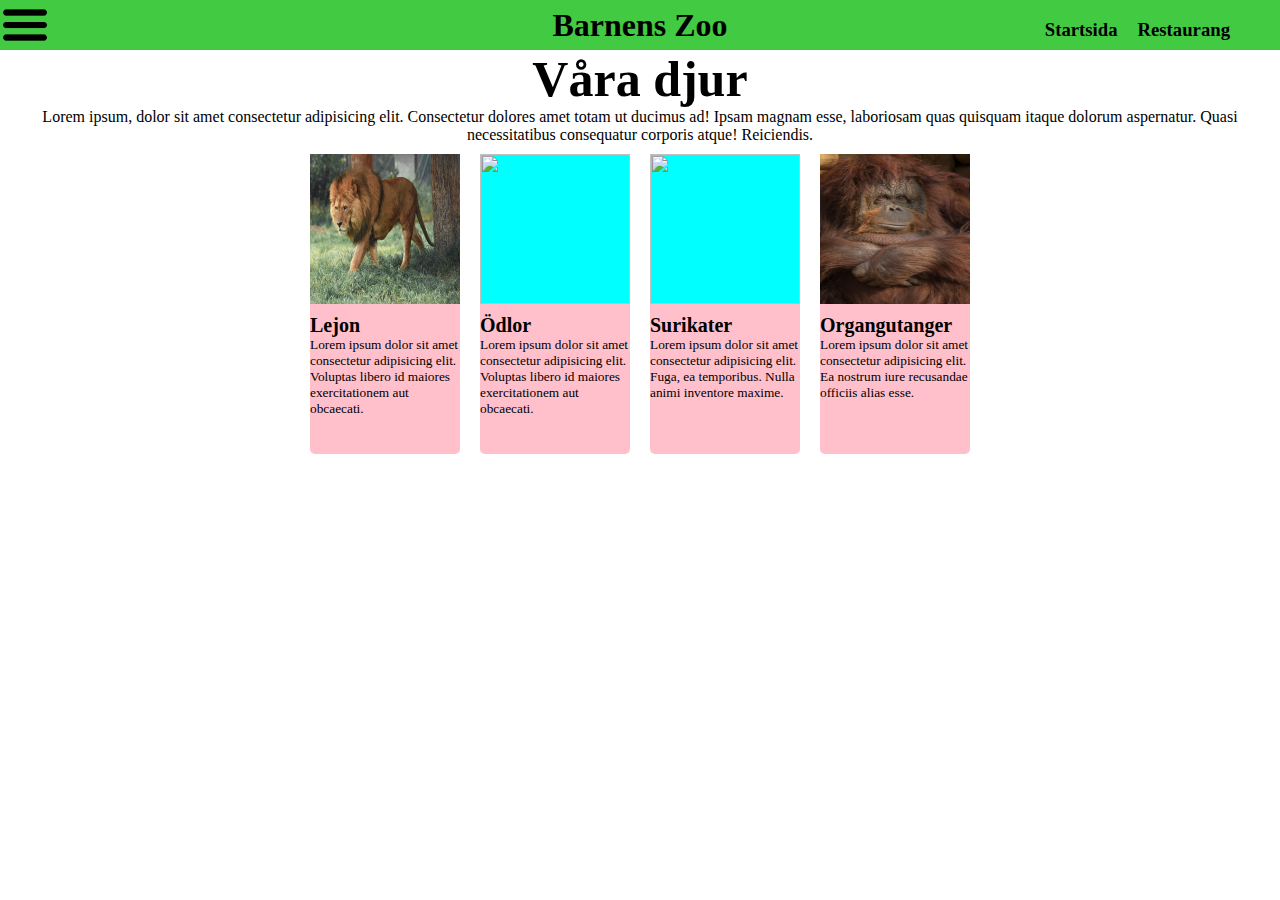
==== om_djuren.html @ 93880954 "lektion 4" ====
<!DOCTYPE html>
<html lang="en">
<head>
    <meta charset="UTF-8">
    <meta http-equiv="X-UA-Compatible" content="IE=edge">
    <meta name="viewport" content="width=device-width, initial-scale=1.0">
    <title>Barnens Zoo</title>
    <link rel="stylesheet" href="css/style.css">
</head>
<body>
    <div id="grid_wrapper_om_djuren">
        <header>
            <img src="img/Hamburger_icon.svg.png" alt="" id="hamburger_icon">
            <h1 id="titel">Barnens Zoo</h1>
            <div id="div_header">
                <div class="div_header"><h3>Startsida</h3></div>
                <div class="div_header"><h3>Restaurang</h3></div>
            </div>
        </header>

        
        <div id="info_text_djur">
        <h2 id="våra_djur">Våra djur</h2>
        <p>Lorem ipsum, dolor sit amet consectetur adipisicing elit. Consectetur dolores amet totam ut ducimus ad! Ipsam magnam esse, laboriosam quas quisquam itaque dolorum aspernatur. Quasi necessitatibus consequatur corporis atque! Reiciendis.</p>
        </div>
        
        <section id="section_övre" class="card_layouts">
            <div class="card">
                <div class="card_image"><img src="img/animals/francesco-ZxNKxnR32Ng-unsplash.jpg" alt="" class="djur"></div>
                <h2>Lejon</h2>
                <p>Lorem ipsum dolor sit amet consectetur adipisicing elit. Voluptas libero id maiores exercitationem aut obcaecati.</p>
            </div>
            <div class="card">
                <div class="card_image"><img src="img/animals/-lizards_-animals_-zoo_-istanbul_-turkey_-istanbulzoo_-tourism_(14304639363).jpeg" alt="" class="djur"></div>
                <h2>Ödlor</h2>
                <p>Lorem ipsum dolor sit amet consectetur adipisicing elit. Voluptas libero id maiores exercitationem aut obcaecati.</p>
            </div>
            <div class="card">
                <div class="card_image"><img src="img/animals/meerkats-zoo-animals-zoological-garden-preview.jpeg" alt="" class="djur"></div>
                <h2>Surikater</h2>
                <p>Lorem ipsum dolor sit amet consectetur adipisicing elit. Fuga, ea temporibus. Nulla animi inventore maxime.</p>
            </div>
            <div class="card">
                <div class="card_image"><img src="img/animals/orangutang.jpg" alt="" class="djur"></div>
                <h2>Organgutanger</h2>
                <p>Lorem ipsum dolor sit amet consectetur adipisicing elit. Ea nostrum iure recusandae officiis alias esse.</p>
            </div>
        </section>
    <section id="section_mitten" class="card_layouts"></section>
    <section id="section_food" class="card_layouts"></section>
</div>
    
</body>
</html>
---- css/style.css ----
* {
    margin: 0;
    padding: 0;
    box-sizing: border-box;
}

#grid_wrapper{
    display: grid;
    height: 100vh;
    width: 100vh;
}

header {
   display: flex;
   background-color: rgb(67, 202, 67);
    height: 50px;
    width: 100%;
    align-items: center;
    justify-content: center;
    position: relative;
}

#div_header{
    display: flex;
    position: absolute;
    right: 30px;
    margin: 10px;
    margin-bottom: 0px;
}

.div_header{
    margin: 10px;
    color: inherit;
    text-decoration: inherit;
}

#titel{
    justify-content: center;
    align-items: center;
}

#hamburger_icon{
    height: 50px;
    width: auto;
    justify-content: flex-start;
    position: absolute;
    left: 0;
}

.bild_start{
    height: 200px;
    width: auto;
    border-radius: 3px;
    border: black;
}

#section_öppettider{
    display: flex;
    justify-content: center;
    flex-direction: column;
    align-items: center;
}

#div_öppettider{
    margin-top: 20px;
}

.klick_texter{
    border: 3px solid black;
    border-radius: 3px;
    width: 150px;
}

#entrance{
    height: 100%;
    width: auto;
}


#startsida_text{
    width: 900px;
    margin-top: 30px;
}



om djuren

#grid_wrapper_om_djuren{
    display: grid;
    margin: 10px;
    justify-content: center;
}


#info_text_djur{
    display: grid;
    justify-content: center;
    text-align: center;
}

#våra_djur{
    font-size: 50px;
}

#section_övre{
    display: flex;
    justify-content: center;
}

.card_layouts{
    
}

.card_image{
background-color: aqua;
height: 150px;
margin-bottom: 10px;
}

.card{
    margin: 10px;
    height: 300px;
    width: 150px;
    background-color: pink;
    border-radius: 5px;
    font-size: smaller;
}

.djur{
    height: 150px;
    width: 150px;
}
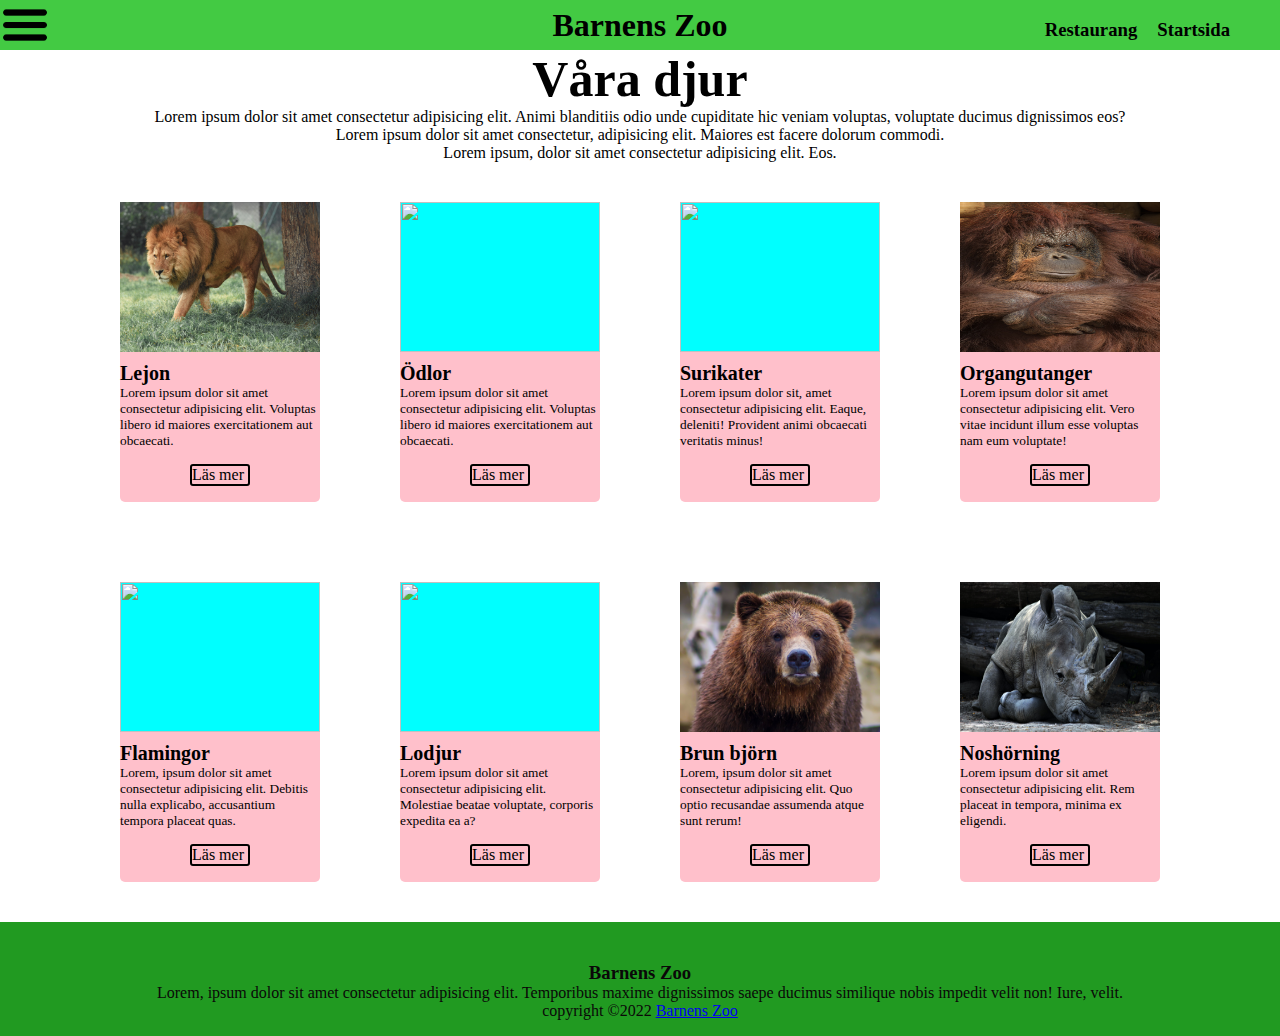
==== commit 322ea4bf: "lektion 4(glömde pusha efter lektionen)" ====
--- a/om_djuren.html
+++ b/om_djuren.html
@@ -13,42 +13,86 @@
             <img src="img/Hamburger_icon.svg.png" alt="" id="hamburger_icon">
             <h1 id="titel">Barnens Zoo</h1>
             <div id="div_header">
-                <div class="div_header"><h3>Startsida</h3></div>
-                <div class="div_header"><h3>Restaurang</h3></div>
+                <div class="div_header_text"><h3><a class="byta_sida" href="/WU_projekt_ht22_zoo_2A/restaurang.html">Restaurang</a></h3></div>
+                <div class="div_header_text"><h3><a class="byta_sida" href="/WU_projekt_ht22_zoo_2A/index.html">Startsida</a></h3></div>
             </div>
         </header>
 
-        
         <div id="info_text_djur">
         <h2 id="våra_djur">Våra djur</h2>
-        <p>Lorem ipsum, dolor sit amet consectetur adipisicing elit. Consectetur dolores amet totam ut ducimus ad! Ipsam magnam esse, laboriosam quas quisquam itaque dolorum aspernatur. Quasi necessitatibus consequatur corporis atque! Reiciendis.</p>
+        <p>Lorem ipsum dolor sit amet consectetur adipisicing elit. Animi blanditiis odio unde cupiditate hic veniam voluptas, voluptate ducimus dignissimos eos?</p>
+        <p>Lorem ipsum dolor sit amet consectetur, adipisicing elit. Maiores est facere dolorum commodi.</p>
+        <p>Lorem ipsum, dolor sit amet consectetur adipisicing elit. Eos.</p>
         </div>
         
-        <section id="section_övre" class="card_layouts">
+        <section id="section_ovan" class="card_layouts">
             <div class="card">
                 <div class="card_image"><img src="img/animals/francesco-ZxNKxnR32Ng-unsplash.jpg" alt="" class="djur"></div>
                 <h2>Lejon</h2>
                 <p>Lorem ipsum dolor sit amet consectetur adipisicing elit. Voluptas libero id maiores exercitationem aut obcaecati.</p>
+                <div class="mer_info"><p>Läs mer</p></div>
             </div>
             <div class="card">
                 <div class="card_image"><img src="img/animals/-lizards_-animals_-zoo_-istanbul_-turkey_-istanbulzoo_-tourism_(14304639363).jpeg" alt="" class="djur"></div>
                 <h2>Ödlor</h2>
                 <p>Lorem ipsum dolor sit amet consectetur adipisicing elit. Voluptas libero id maiores exercitationem aut obcaecati.</p>
+                <div class="mer_info"><p>Läs mer</p></div>
             </div>
             <div class="card">
                 <div class="card_image"><img src="img/animals/meerkats-zoo-animals-zoological-garden-preview.jpeg" alt="" class="djur"></div>
                 <h2>Surikater</h2>
-                <p>Lorem ipsum dolor sit amet consectetur adipisicing elit. Fuga, ea temporibus. Nulla animi inventore maxime.</p>
+                <p>Lorem ipsum dolor sit, amet consectetur adipisicing elit. Eaque, deleniti! Provident animi obcaecati veritatis minus!</p>
+                <div class="mer_info"><p>Läs mer</p></div>
             </div>
             <div class="card">
                 <div class="card_image"><img src="img/animals/orangutang.jpg" alt="" class="djur"></div>
                 <h2>Organgutanger</h2>
-                <p>Lorem ipsum dolor sit amet consectetur adipisicing elit. Ea nostrum iure recusandae officiis alias esse.</p>
+                <p>Lorem ipsum dolor sit amet consectetur adipisicing elit. Vero vitae incidunt illum esse voluptas nam eum voluptate!</p>
+                <div class="mer_info"><p>Läs mer</p></div>
             </div>
         </section>
-    <section id="section_mitten" class="card_layouts"></section>
-    <section id="section_food" class="card_layouts"></section>
-</div>
+        <section id="section_undre" class="card_layouts">
+            <div class="card">
+                <div class="card_image"><img src="img/animals/2019-07-24-04-30-37-550x413.jpeg" alt="" class="djur"></div>
+                <h2>Flamingor</h2>
+                <p>Lorem, ipsum dolor sit amet consectetur adipisicing elit. Debitis nulla explicabo, accusantium tempora placeat quas.</p>
+                <div class="mer_info">Läs mer</div>
+            </div>
+
+            <div class="card">
+                <div class="card_image"><img src="img/animals/rs=w_365,h_365,cg_true.webp" alt="" class="djur"></div>
+                <h2>Lodjur</h2>
+                <p>Lorem ipsum dolor sit amet consectetur adipisicing elit. Molestiae beatae voluptate, corporis expedita ea a?</p>
+                <div class="mer_info">Läs mer</div>
+            </div>
+
+            <div class="card">
+                <div class="card_image"><img src="img/animals/becca-_r6w0R6SueQ-unsplash.jpg" alt="" class="djur"></div>
+                <h2>Brun björn</h2>
+                <p>Lorem, ipsum dolor sit amet consectetur adipisicing elit. Quo optio recusandae assumenda atque sunt rerum!</p>
+                <div class="mer_info">Läs mer</div>
+            </div>
+
+            <div class="card">
+                <div class="card_image"><img src="img/animals/ashes-sitoula-Tn09il6Doe4-unsplash.jpg" alt="" class="djur"></div>
+                <h2>Noshörning</h2>
+                <p>Lorem ipsum dolor sit amet consectetur adipisicing elit. Rem placeat in tempora, minima ex eligendi.</p>
+                <div class="mer_info">Läs mer</div>
+            </div>
+
+
+        </section>
+        
+        <div class="footer_content">
+            <footer>
+                <h3>Barnens Zoo</h3>
+                <p>Lorem, ipsum dolor sit amet consectetur adipisicing elit. Temporibus maxime dignissimos saepe ducimus similique nobis impedit velit non! Iure, velit.</p>
+                <div class="footer_bottom">
+                    <p>copyright &copy;2022 <a href="#">Barnens Zoo</a></p>
+                </div>
+            </footer>
+        </div>
+    </div>
     
 </body>
 </html>--- a/css/style.css
+++ b/css/style.css
@@ -28,10 +28,10 @@
     margin-bottom: 0px;
 }
 
-.div_header{
+.div_header_text{
     margin: 10px;
-    color: inherit;
-    text-decoration: inherit;
+    color: black;
+    cursor: pointer;
 }
 
 #titel{
@@ -45,6 +45,7 @@
     justify-content: flex-start;
     position: absolute;
     left: 0;
+    cursor: pointer;
 }
 
 .bild_start{
@@ -59,16 +60,25 @@
     justify-content: center;
     flex-direction: column;
     align-items: center;
+    margin-top: 10px;
 }
 
 #div_öppettider{
     margin-top: 20px;
+    margin-bottom: 10px;
 }
 
 .klick_texter{
     border: 3px solid black;
     border-radius: 3px;
-    width: 150px;
+    width: 100px;
+    background-color: red;
+    cursor: pointer;
+    color: white;
+}
+
+.klick_texter:hover{
+    background-color: rgb(247, 98, 98);
 }
 
 #entrance{
@@ -77,12 +87,67 @@
 }
 
 
-#startsida_text{
-    width: 900px;
-    margin-top: 30px;
-}
-
-
+.footer-content .socials {
+    gap: 10px;
+  }
+  
+
+footer {
+    padding-block: 1rem;
+    background: rgb(33, 154, 33);
+    height: auto;
+    width: auto;
+    padding-top: 40px;
+    color: rgb(10, 8, 8);
+    text-align: center;
+  }
+  
+  .footer-content {
+    display: flex;
+    align-items: center;
+    justify-content: center;
+    text-align: center;
+  }
+  
+  .footer-content h3 {
+    font-size: 2.1rem;
+    font-weight: 500;
+    text-transform: capitalize;
+    line-height: 3rem;
+  }
+  
+  .footer-content p {
+    max-width: 500px;
+    margin: 10px auto;
+    line-height: 28px;
+    font-size: 14px;
+    color: #cacdd2;
+  }
+  
+  .footer-bottom {
+    background: #000;
+    width: 100vw;
+    padding: 40px;
+    padding-bottom: 40px;
+    text-align: center;
+  }
+  
+  .footer-bottom p {
+    float: left;
+    font-size: 14px;
+    word-spacing: 2px;
+    text-transform: capitalize;
+  }
+  .footer-bottom p a {
+    color: #070909;
+    font-size: 16px;
+    text-decoration: none;
+  }
+  .footer-bottom {
+    text-transform: uppercase;
+    opacity: 0.4;
+    font-weight: 200;
+  }
 
 om djuren
 
@@ -103,9 +168,14 @@
     font-size: 50px;
 }
 
-#section_övre{
+#section_ovan{
     display: flex;
     justify-content: center;
+}
+
+#section_undre{
+  display: flex;
+  justify-content: center;
 }
 
 .card_layouts{
@@ -119,9 +189,9 @@
 }
 
 .card{
-    margin: 10px;
+    margin: 40px;
     height: 300px;
-    width: 150px;
+    width: 200px;
     background-color: pink;
     border-radius: 5px;
     font-size: smaller;
@@ -129,10 +199,132 @@
 
 .djur{
     height: 150px;
-    width: 150px;
-}
-
-
-
-
-
+    width: 200px;
+}
+
+.mer_info{
+  justify-content: center;
+  margin-left: 70px;
+  font-size: larger;
+  margin-top: 15px;
+  border: 2px solid black;
+  width: 60px;
+  border-radius: 3px;
+  cursor: pointer;
+}
+
+.mer_info:hover{
+
+}
+
+.byta_sida{
+  text-decoration: double;
+  color: #000;
+}
+
+
+restaurang
+
+#grid_wrapper_restaurang{
+display: grid;
+margin: 10px;
+justify-content: center;
+}
+
+#info_text_restaurang{
+  display: grid;
+  justify-content: center;
+  text-align: center;
+}
+
+#annan_mat{
+  display: flex;
+  height: 50px;
+  font-size: larger;
+  justify-content: space-evenly;
+  margin-top: 10px;
+  cursor: pointer;
+}
+
+#varmrätt_text{
+  text-decoration-line: underline;
+}
+
+.menu{
+  font-size: 14px;
+  margin-bottom: 50px;
+}
+
+.menu_group_heading{
+  margin: 0;
+  padding-bottom: 0,5em;
+  border-bottom: 2px solid #ccc;
+  margin-left: 14px;
+  margin-right: 14px;
+}
+
+.menu_group{
+  display: grid;
+  grid-template-columns: 1fr;
+  gap: 1.5em;
+  padding: 1.5em 0;
+}
+
+.menu_item{
+  display: flex;
+}
+
+.menu_item_image{
+  width: 125px;
+  height: 125px;
+  flex-shrink: 0;
+  object-fit: cover;
+  margin-right: 1.5em;
+  margin-left: 14px;
+}
+
+.manu_item_text{
+  flex-grow: 1;
+}
+
+.menu_item_heading{
+  display: flex;
+  justify-content: space-between;
+}
+
+.menu_item_name{
+  margin-right: 50px;
+}
+
+.menu_item_description{
+  line-height: 1.5;
+  width: 250px;
+}
+
+.menu_item_r{
+  display: flex;
+  margin-left: 425px;
+}
+
+.menu_group_2{
+  display: flex;
+  margin-top: 5px;
+  margin-bottom: 1.5em;
+}
+
+.menu_item_r_2{
+  display: flex;
+  margin-left: 413px;
+}
+
+.menu_group_3{
+  display: flex;
+  margin-top: 1.5em;
+}
+
+.menu_item_r_3{
+  display: flex;
+  margin-left: 425px;
+}
+
+
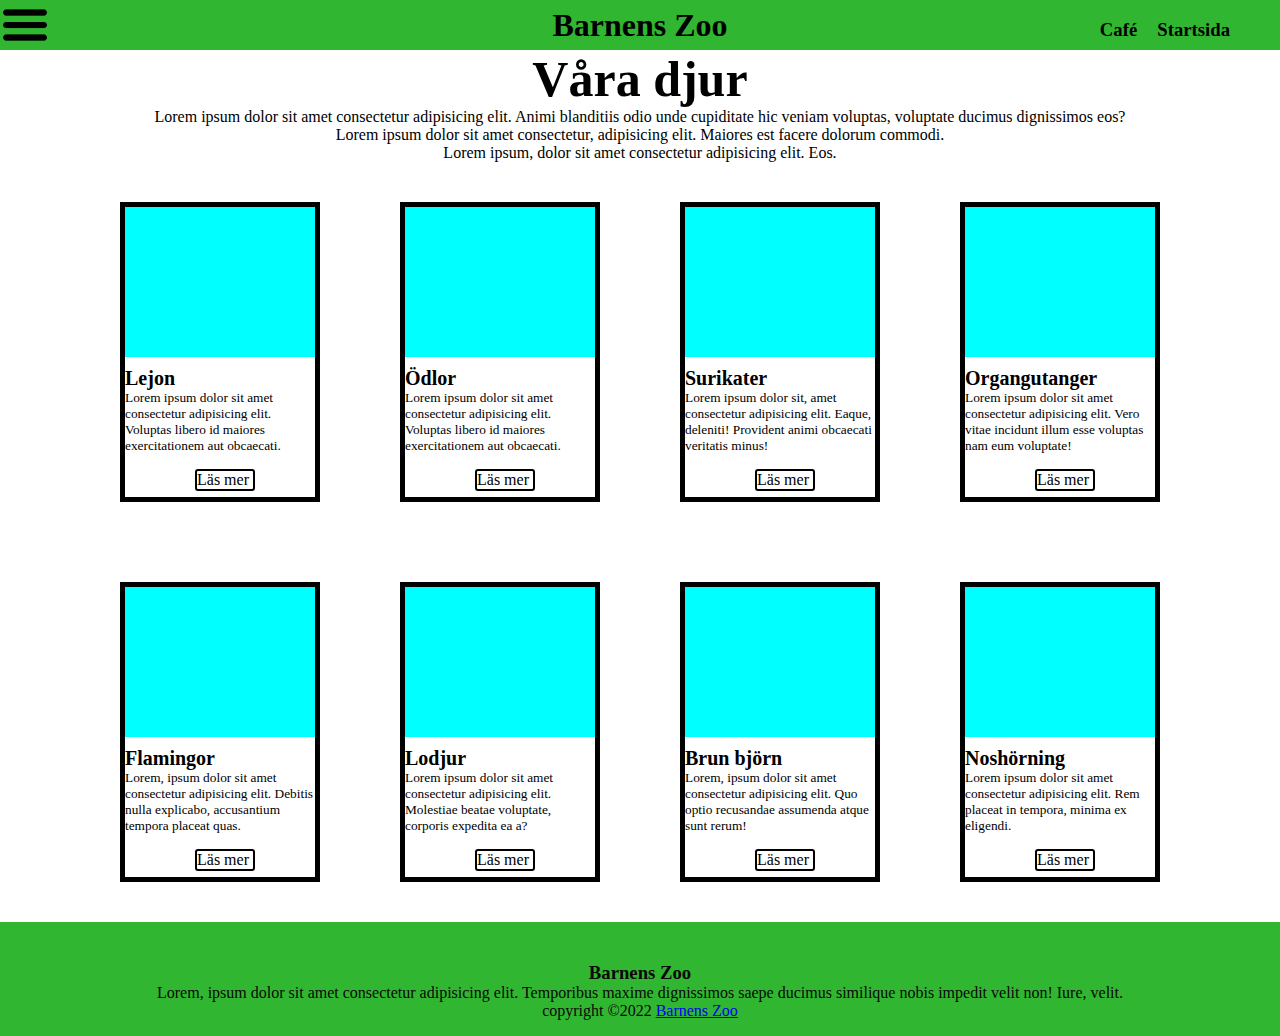
==== commit be192250: "inlämning" ====
--- a/om_djuren.html
+++ b/om_djuren.html
@@ -13,7 +13,7 @@
             <img src="img/Hamburger_icon.svg.png" alt="" id="hamburger_icon">
             <h1 id="titel">Barnens Zoo</h1>
             <div id="div_header">
-                <div class="div_header_text"><h3><a class="byta_sida" href="/WU_projekt_ht22_zoo_2A/restaurang.html">Restaurang</a></h3></div>
+                <div class="div_header_text"><h3><a class="byta_sida" href="/WU_projekt_ht22_zoo_2A/restaurang.html">Café</a></h3></div>
                 <div class="div_header_text"><h3><a class="byta_sida" href="/WU_projekt_ht22_zoo_2A/index.html">Startsida</a></h3></div>
             </div>
         </header>
@@ -27,25 +27,25 @@
         
         <section id="section_ovan" class="card_layouts">
             <div class="card">
-                <div class="card_image"><img src="img/animals/francesco-ZxNKxnR32Ng-unsplash.jpg" alt="" class="djur"></div>
+                <div class="card_image" id="card_1"></div>
                 <h2>Lejon</h2>
                 <p>Lorem ipsum dolor sit amet consectetur adipisicing elit. Voluptas libero id maiores exercitationem aut obcaecati.</p>
                 <div class="mer_info"><p>Läs mer</p></div>
             </div>
             <div class="card">
-                <div class="card_image"><img src="img/animals/-lizards_-animals_-zoo_-istanbul_-turkey_-istanbulzoo_-tourism_(14304639363).jpeg" alt="" class="djur"></div>
+                <div class="card_image" id="card_2"></div>
                 <h2>Ödlor</h2>
                 <p>Lorem ipsum dolor sit amet consectetur adipisicing elit. Voluptas libero id maiores exercitationem aut obcaecati.</p>
                 <div class="mer_info"><p>Läs mer</p></div>
             </div>
             <div class="card">
-                <div class="card_image"><img src="img/animals/meerkats-zoo-animals-zoological-garden-preview.jpeg" alt="" class="djur"></div>
+                <div class="card_image" id="card_3"></div>
                 <h2>Surikater</h2>
                 <p>Lorem ipsum dolor sit, amet consectetur adipisicing elit. Eaque, deleniti! Provident animi obcaecati veritatis minus!</p>
                 <div class="mer_info"><p>Läs mer</p></div>
             </div>
             <div class="card">
-                <div class="card_image"><img src="img/animals/orangutang.jpg" alt="" class="djur"></div>
+                <div class="card_image" id="card_4"></div>
                 <h2>Organgutanger</h2>
                 <p>Lorem ipsum dolor sit amet consectetur adipisicing elit. Vero vitae incidunt illum esse voluptas nam eum voluptate!</p>
                 <div class="mer_info"><p>Läs mer</p></div>
@@ -53,28 +53,28 @@
         </section>
         <section id="section_undre" class="card_layouts">
             <div class="card">
-                <div class="card_image"><img src="img/animals/2019-07-24-04-30-37-550x413.jpeg" alt="" class="djur"></div>
+                <div class="card_image" id="card_5"></div>
                 <h2>Flamingor</h2>
                 <p>Lorem, ipsum dolor sit amet consectetur adipisicing elit. Debitis nulla explicabo, accusantium tempora placeat quas.</p>
                 <div class="mer_info">Läs mer</div>
             </div>
 
             <div class="card">
-                <div class="card_image"><img src="img/animals/rs=w_365,h_365,cg_true.webp" alt="" class="djur"></div>
+                <div class="card_image" id="card_6"></div>
                 <h2>Lodjur</h2>
                 <p>Lorem ipsum dolor sit amet consectetur adipisicing elit. Molestiae beatae voluptate, corporis expedita ea a?</p>
                 <div class="mer_info">Läs mer</div>
             </div>
 
             <div class="card">
-                <div class="card_image"><img src="img/animals/becca-_r6w0R6SueQ-unsplash.jpg" alt="" class="djur"></div>
+                <div class="card_image" id="card_7"></div>
                 <h2>Brun björn</h2>
                 <p>Lorem, ipsum dolor sit amet consectetur adipisicing elit. Quo optio recusandae assumenda atque sunt rerum!</p>
                 <div class="mer_info">Läs mer</div>
             </div>
 
             <div class="card">
-                <div class="card_image"><img src="img/animals/ashes-sitoula-Tn09il6Doe4-unsplash.jpg" alt="" class="djur"></div>
+                <div class="card_image" id="card_8"></div>
                 <h2>Noshörning</h2>
                 <p>Lorem ipsum dolor sit amet consectetur adipisicing elit. Rem placeat in tempora, minima ex eligendi.</p>
                 <div class="mer_info">Läs mer</div>
--- a/css/style.css
+++ b/css/style.css
@@ -12,7 +12,7 @@
 
 header {
    display: flex;
-   background-color: rgb(67, 202, 67);
+   background-color: rgb(49, 182, 49);
     height: 50px;
     width: 100%;
     align-items: center;
@@ -21,8 +21,8 @@
 }
 
 #div_header{
+  position: absolute;
     display: flex;
-    position: absolute;
     right: 30px;
     margin: 10px;
     margin-bottom: 0px;
@@ -78,7 +78,7 @@
 }
 
 .klick_texter:hover{
-    background-color: rgb(247, 98, 98);
+    background-color: rgb(210, 65, 65);
 }
 
 #entrance{
@@ -94,7 +94,7 @@
 
 footer {
     padding-block: 1rem;
-    background: rgb(33, 154, 33);
+    background: rgb(49, 182, 49);
     height: auto;
     width: auto;
     padding-top: 40px;
@@ -183,23 +183,50 @@
 }
 
 .card_image{
-background-color: aqua;
-height: 150px;
-margin-bottom: 10px;
+  background-color: aqua;
+  height: 150px;
+  margin-bottom: 10px;
+  background-size: cover;
 }
 
 .card{
     margin: 40px;
     height: 300px;
     width: 200px;
-    background-color: pink;
-    border-radius: 5px;
     font-size: smaller;
-}
-
-.djur{
-    height: 150px;
-    width: 200px;
+    border: 5px solid black;
+}
+
+#card_1{
+  background-image: url('/WU_projekt_ht22_zoo_2A/img/animals/francesco-ZxNKxnR32Ng-unsplash.jpg');
+}
+
+#card_2{
+  background-image: url('/WU_projekt_ht22_zoo_2A/img/animals/-lizards_-animals_-zoo_-istanbul_-turkey_-istanbulzoo_-tourism_\(14304639363\).jpeg');
+}
+
+#card_3{
+  background-image: url('/WU_projekt_ht22_zoo_2A/img/animals/meerkats-zoo-animals-zoological-garden-preview.jpeg');
+}
+
+#card_4{
+  background-image: url('/WU_projekt_ht22_zoo_2A/img/animals/orangutang.jpg');
+}
+
+#card_5{
+  background-image: url('/WU_projekt_ht22_zoo_2A/img/animals/2019-07-24-04-30-37-550x413.jpeg');
+}
+
+#card_6{
+  background-image: url('/WU_projekt_ht22_zoo_2A/img/animals/rs=w_365\,h_365\,cg_true.webp');
+}
+
+#card_7{
+  background-image: url('/WU_projekt_ht22_zoo_2A/img/animals/becca-_r6w0R6SueQ-unsplash.jpg');
+}
+
+#card_8{
+  background-image: url('/WU_projekt_ht22_zoo_2A/img/animals/ashes-sitoula-Tn09il6Doe4-unsplash.jpg');
 }
 
 .mer_info{
@@ -214,7 +241,7 @@
 }
 
 .mer_info:hover{
-
+  background-color: rgb(224, 214, 214);
 }
 
 .byta_sida{
@@ -235,6 +262,7 @@
   display: grid;
   justify-content: center;
   text-align: center;
+  margin-top: 10px;
 }
 
 #annan_mat{
@@ -244,10 +272,10 @@
   justify-content: space-evenly;
   margin-top: 10px;
   cursor: pointer;
-}
-
-#varmrätt_text{
-  text-decoration-line: underline;
+  text-decoration: none;
+}
+.annan_mat:hover{
+  text-decoration: underline;
 }
 
 .menu{
@@ -312,7 +340,7 @@
   margin-bottom: 1.5em;
 }
 
-.menu_item_r_2{
+.menu_item_r2{
   display: flex;
   margin-left: 413px;
 }
@@ -322,9 +350,5 @@
   margin-top: 1.5em;
 }
 
-.menu_item_r_3{
-  display: flex;
-  margin-left: 425px;
-}
-
-
+
+
